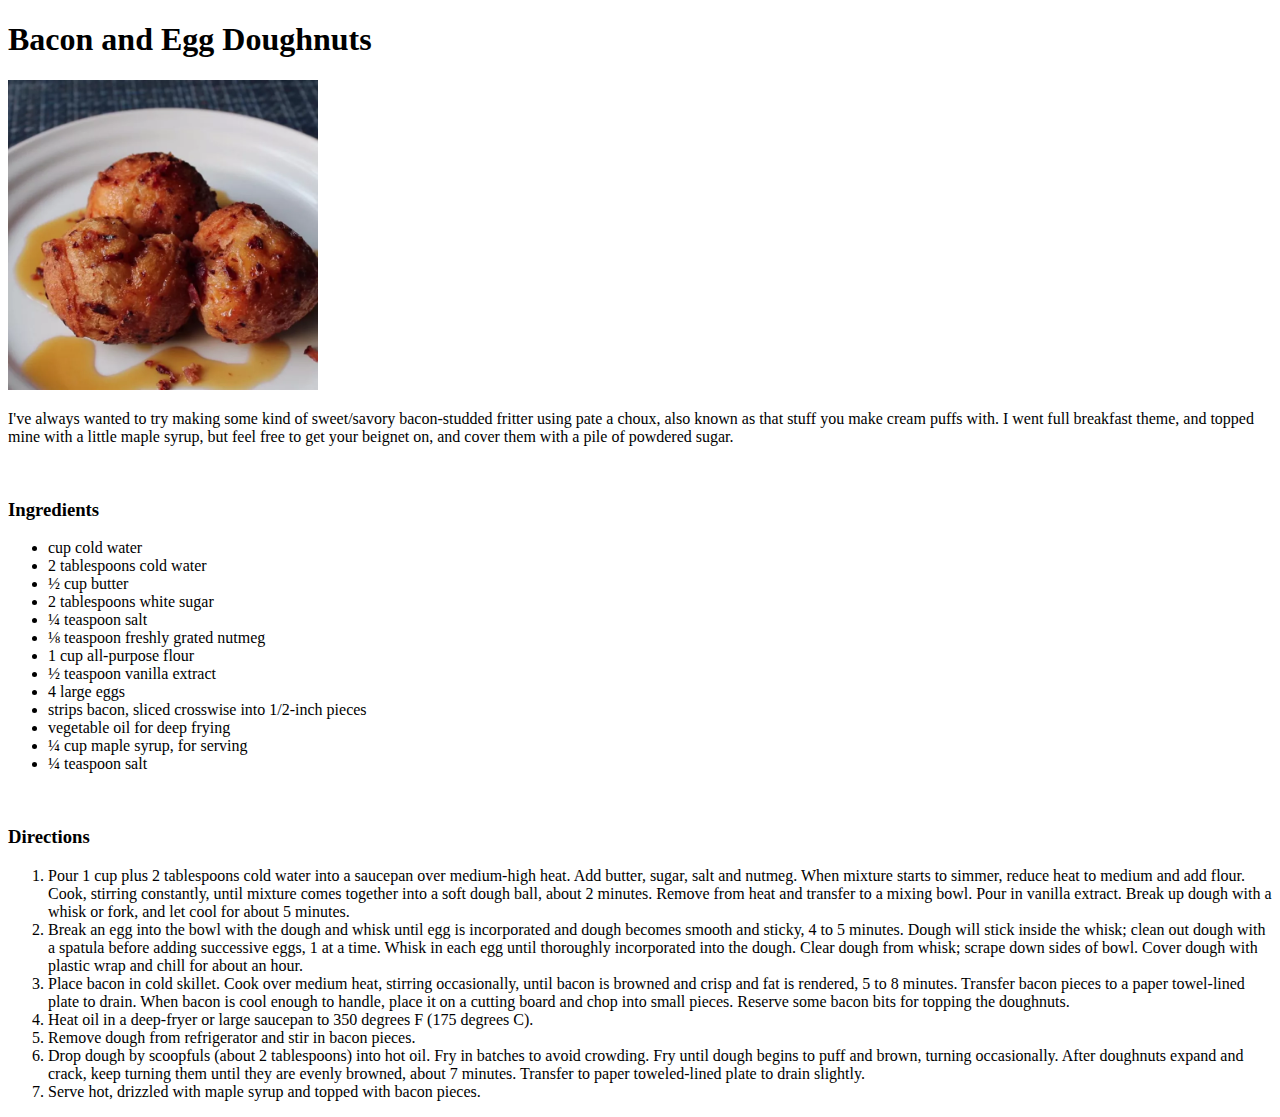
==== recipes/Bacon-and-Egg-Doughnuts.html @ 0e54f101 "completed the project asked on theOdinProject Foundation HTMl" ====
<!DOCTYPE html>
<html lang="en">
  <head>
    <meta charset="UTF-8" />
    <meta name="viewport" content="width=device-width, initial-scale=1.0" />
    <title>Bacon and Egg Doughnuts</title>
  </head>
  <body>
    <h1>Bacon and Egg Doughnuts</h1>
    <img
      src="../images/img5.jpg"
      alt="Bacon and Egg Doughnuts"
      height="310"
      width="310"
    />
    <br />
    <p>
      I've always wanted to try making some kind of sweet/savory bacon-studded
      fritter using pate a choux, also known as that stuff you make cream puffs
      with. I went full breakfast theme, and topped mine with a little maple
      syrup, but feel free to get your beignet on, and cover them with a pile of
      powdered sugar.
    </p>
    <br />
    <h3>Ingredients</h3>
    <ul>
      <li>cup cold water</li>
      <li>2 tablespoons cold water</li>
      <li>½ cup butter</li>
      <li>2 tablespoons white sugar</li>
      <li>¼ teaspoon salt</li>
      <li>⅛ teaspoon freshly grated nutmeg</li>
      <li>1 cup all-purpose flour</li>
      <li>½ teaspoon vanilla extract</li>
      <li>4 large eggs</li>
      <li>strips bacon, sliced crosswise into 1/2-inch pieces</li>
      <li>vegetable oil for deep frying</li>
      <li>¼ cup maple syrup, for serving</li>
      <li>¼ teaspoon salt</li>
    </ul>
    <br />
    <h3>Directions</h3>
    <ol>
      <li>
        Pour 1 cup plus 2 tablespoons cold water into a saucepan over
        medium-high heat. Add butter, sugar, salt and nutmeg. When mixture
        starts to simmer, reduce heat to medium and add flour. Cook, stirring
        constantly, until mixture comes together into a soft dough ball, about 2
        minutes. Remove from heat and transfer to a mixing bowl. Pour in vanilla
        extract. Break up dough with a whisk or fork, and let cool for about 5
        minutes.
      </li>
      <li>
        Break an egg into the bowl with the dough and whisk until egg is
        incorporated and dough becomes smooth and sticky, 4 to 5 minutes. Dough
        will stick inside the whisk; clean out dough with a spatula before
        adding successive eggs, 1 at a time. Whisk in each egg until thoroughly
        incorporated into the dough. Clear dough from whisk; scrape down sides
        of bowl. Cover dough with plastic wrap and chill for about an hour.
      </li>
      <li>
        Place bacon in cold skillet. Cook over medium heat, stirring
        occasionally, until bacon is browned and crisp and fat is rendered, 5 to
        8 minutes. Transfer bacon pieces to a paper towel-lined plate to drain.
        When bacon is cool enough to handle, place it on a cutting board and
        chop into small pieces. Reserve some bacon bits for topping the
        doughnuts.
      </li>
      <li>
        Heat oil in a deep-fryer or large saucepan to 350 degrees F (175 degrees
        C).
      </li>
      <li>Remove dough from refrigerator and stir in bacon pieces.</li>
      <li>
        Drop dough by scoopfuls (about 2 tablespoons) into hot oil. Fry in
        batches to avoid crowding. Fry until dough begins to puff and brown,
        turning occasionally. After doughnuts expand and crack, keep turning
        them until they are evenly browned, about 7 minutes. Transfer to paper
        toweled-lined plate to drain slightly.
      </li>
      <li>
        Serve hot, drizzled with maple syrup and topped with bacon pieces.
      </li>
    </ol>
  </body>
</html>
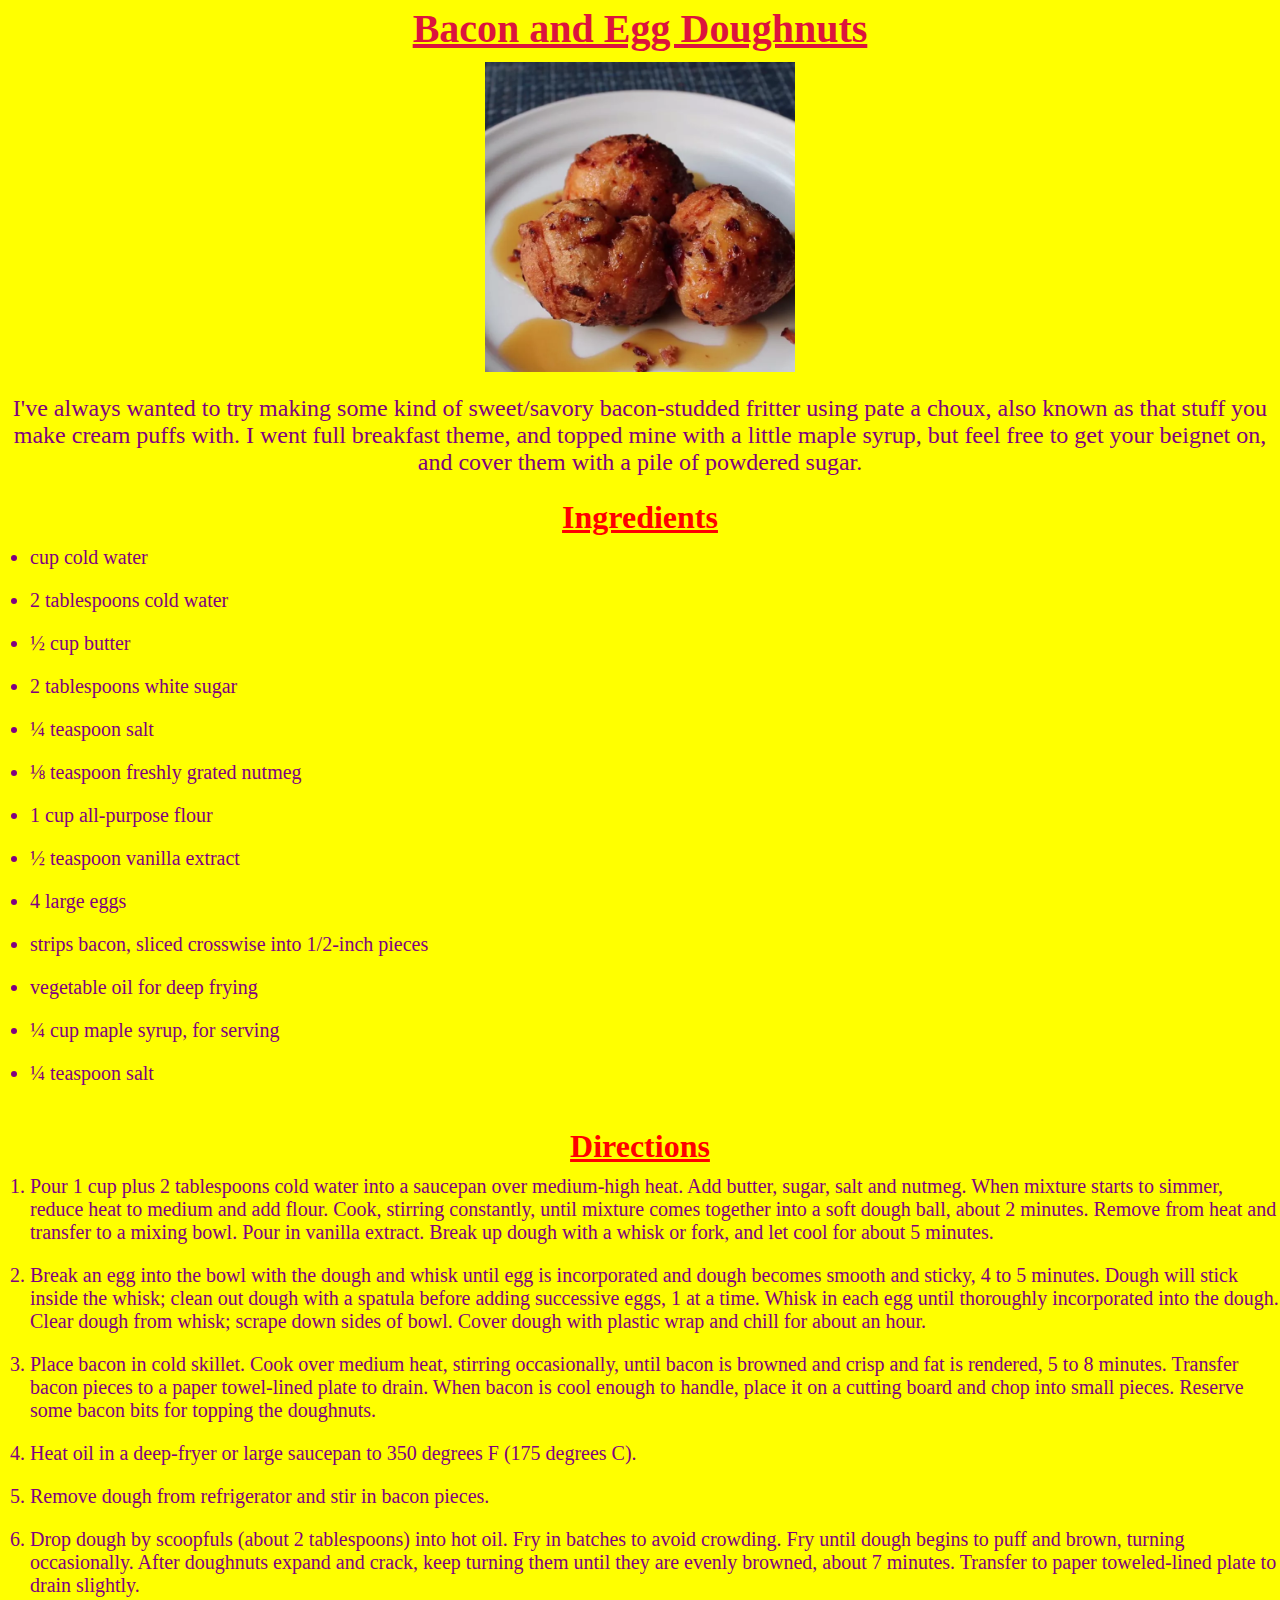
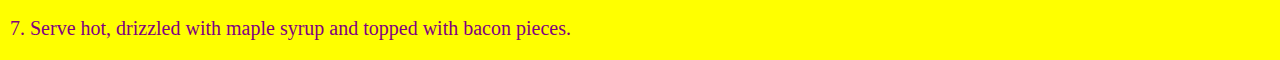
==== commit 403f1d41: "completed assignment for css cascading on TOP Foundation CSS" ====
--- a/recipes/Bacon-and-Egg-Doughnuts.html
+++ b/recipes/Bacon-and-Egg-Doughnuts.html
@@ -4,6 +4,7 @@
     <meta charset="UTF-8" />
     <meta name="viewport" content="width=device-width, initial-scale=1.0" />
     <title>Bacon and Egg Doughnuts</title>
+    <link rel="stylesheet" href="Bacon.css">
   </head>
   <body>
     <h1>Bacon and Egg Doughnuts</h1>
--- a/recipes/Bacon.css
+++ b/recipes/Bacon.css
@@ -0,0 +1,49 @@
+*{
+    padding: 0;
+    margin: 0;
+}
+
+body{
+    background-color: yellow;
+    display: flex;
+    flex-direction: column;
+}
+
+h1{
+    color: crimson;
+    text-align: center;
+    margin-top: 5px;
+    font-size: 40px;
+    text-decoration: underline;
+    margin-top: 5px;
+    margin-bottom: 10px;
+}
+
+img{
+    align-self: center;
+}
+
+p{
+    color: purple;
+    font-size: 1.5rem;
+    text-align: center;
+    font-weight: 500;
+    margin-top: 5px;
+}
+
+h3{
+    color: red;
+    text-align: center;
+    font-weight: 700;
+    font-size: 2rem;
+    text-decoration: underline;
+    margin-top: 5px;
+    margin-bottom: 10px;
+}
+
+li{
+    color: purple;
+    margin-left: 30px;
+    font-size: 1.25rem;
+    margin-bottom: 20px;
+}